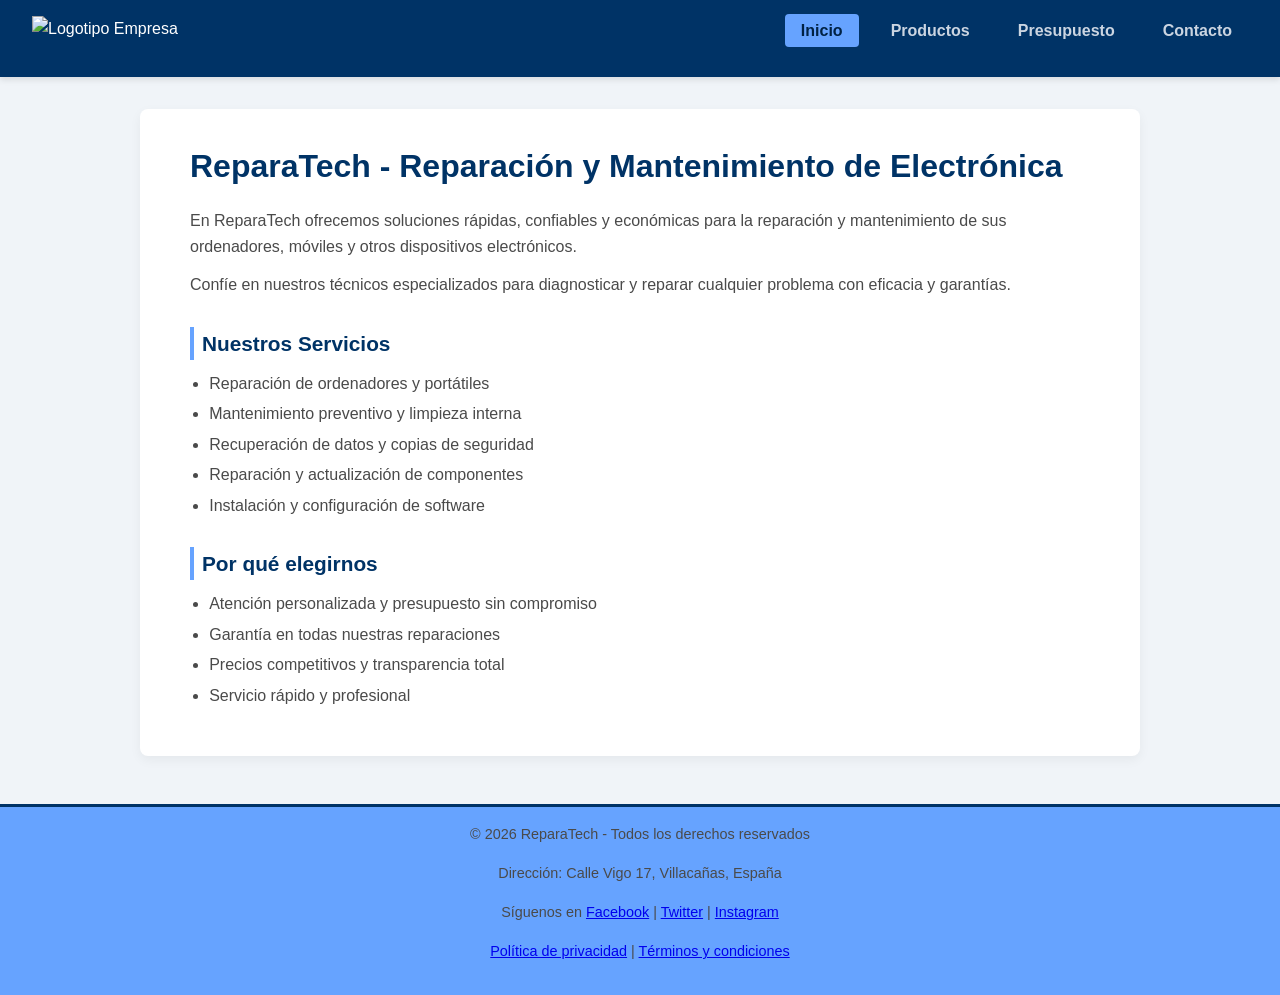
==== index.html @ f1f60119 "subido ahora" ====
<!doctype html>
<html lang="es">
  <head>
    <meta charset="UTF-8" />
    <meta name="viewport" content="width=device-width, initial-scale=1" />
    <title>ReparaTech - Reparación y Mantenimiento de Electrónica</title>
    <link rel="shortcut icon" href="img/logo.ico" type="image/x-icon" />
    <link rel="stylesheet" href="css/styles.css" />
  </head>
  <body>
    <header>
      <img src="img/logo.png" alt="Logotipo Empresa" class="logo" />
      <nav>
        <ul>
          <li><a href="index.html" class="activo">Inicio</a></li>
          <li><a href="nav/productos.html">Productos</a></li>
          <li><a href="nav/presupuestos.html">Presupuesto</a></li>
          <li><a href="nav/contacto.html">Contacto</a></li>
        </ul>
      </nav>
    </header>

    <main>
      <section>
        <h1>ReparaTech - Reparación y Mantenimiento de Electrónica</h1>
        <p>
          En ReparaTech ofrecemos soluciones rápidas, confiables y económicas
          para la reparación y mantenimiento de sus ordenadores, móviles y otros
          dispositivos electrónicos.
        </p>
        <p>
          Confíe en nuestros técnicos especializados para diagnosticar y reparar
          cualquier problema con eficacia y garantías.
        </p>
      </section>

      <section>
        <h2>Nuestros Servicios</h2>
        <ul>
          <li>Reparación de ordenadores y portátiles</li>
          <li>Mantenimiento preventivo y limpieza interna</li>
          <li>Recuperación de datos y copias de seguridad</li>
          <li>Reparación y actualización de componentes</li>
          <li>Instalación y configuración de software</li>
        </ul>
      </section>

      <section>
        <h2>Por qué elegirnos</h2>
        <ul>
          <li>Atención personalizada y presupuesto sin compromiso</li>
          <li>Garantía en todas nuestras reparaciones</li>
          <li>Precios competitivos y transparencia total</li>
          <li>Servicio rápido y profesional</li>
        </ul>
      </section>
    </main>

    <footer>
      <p>© 2026 ReparaTech - Todos los derechos reservados</p>
      <p>Dirección: Calle Vigo 17, Villacañas, España</p>
      <p>
        Síguenos en
        <a href="index.html" target="_self">Facebook</a> |
        <a href="index.html" target="_self">Twitter</a> |
        <a href="index.html" target="_self">Instagram</a>
      </p>
      <p>
        <a href="docs/politica.html">Política de privacidad</a> |
        <a href="docs/terminos.html">Términos y condiciones</a>
      </p>
    </footer>
  </body>
</html>
---- css/styles.css ----
/* Reset básico y tipografía */
* {
  box-sizing: border-box;
  margin: 0;
  padding: 0;
  font-family: "Segoe UI", Tahoma, Geneva, Verdana, sans-serif;
}

body {
  background-color: #f0f4f8;
  color: #333333;
  line-height: 1.6;
  font-size: 16px;
}

/* Encabezado */
header {
  background-color: #003366; /* Azul oscuro */
  color: #ffffff;
  padding: 1rem 2rem;
  display: flex;
  align-items: center;
  justify-content: space-between;
  box-shadow: 0 3px 6px rgba(0, 0, 0, 0.1);
}

.logo {
  height: 45px;
}

/* Navegación */
nav ul {
  list-style: none;
  display: flex;
  gap: 1rem;
}

nav ul li a {
  color: #cbd5e1; /* Azul claro */
  text-decoration: none;
  padding: 0.5rem 1rem;
  border-radius: 4px;
  font-weight: 600;
  transition:
    background-color 0.3s ease,
    color 0.3s ease;
}

nav ul li a:hover,
nav ul li a.activo {
  background-color: #66a3ff; /* Azul brillante */
  color: #002244;
}

/* Contenido principal */
main {
  max-width: 1000px;
  background-color: #ffffff;
  padding: 2rem 3rem;
  margin: 2rem auto;
  border-radius: 8px;
  box-shadow: 0 4px 12px rgba(0, 0, 0, 0.05);
}

/* Secciones */
section {
  margin-bottom: 2rem;
}

h1,
h2,
h3 {
  color: #003366;
  margin-bottom: 0.75rem;
  font-weight: 700;
}

p,
ul {
  margin-bottom: 1rem;
  color: #4a4a4a;
}

ul {
  list-style: disc inside;
}

/* Galería de productos/servicios */
.galeria-productos {
  display: grid;
  grid-template-columns: repeat(auto-fit, minmax(240px, 1fr));
  gap: 1.5rem;
}

.galeria-productos article {
  border: 1px solid #cbd5e1;
  border-radius: 8px;
  padding: 1rem;
  background-color: #f9fbff;
  text-align: center;
  box-shadow: 0 2px 6px rgba(0, 0, 0, 0.08);
  transition: transform 0.3s ease;
}

.galeria-productos article:hover {
  transform: translateY(-5px);
}

.galeria-productos img {
  max-width: 100%;
  height: 140px;
  object-fit: cover;
  border-radius: 5px;
  margin-bottom: 1rem;
}

.galeria-productos h2 {
  text-align: center;
  margin-bottom: 1.5rem;
  font-size: 1.4rem;
  color: #003366;
}

.galeria-productos h3 {
  color: #00509e;
  font-weight: 700;
}

/* Formulario */
form label {
  display: block;
  margin-top: 1rem;
  font-weight: 600;
  color: #003366;
}

form input[type="text"],
form input[type="email"],
form input[type="tel"],
form select,
form textarea {
  width: 100%;
  padding: 0.7rem;
  margin-top: 0.25rem;
  border: 1.5px solid #cbd5e1;
  border-radius: 5px;
  font-size: 1rem;
  font-family: inherit;
  transition: border-color 0.3s ease;
}

form input[type="text"]:focus,
form input[type="email"]:focus,
form input[type="tel"]:focus,
form select:focus,
form textarea:focus {
  border-color: #66a3ff;
  outline: none;
  background-color: #f0f8ff;
}

form button {
  margin-top: 1.5rem;
  padding: 0.75rem 2rem;
  font-size: 1.1rem;
  color: #fff;
  background-color: #00509e;
  border: none;
  border-radius: 5px;
  cursor: pointer;
  font-weight: 700;
  transition: background-color 0.3s ease;
}

form button:hover {
  background-color: #003366;
}

/* Checkbox para política de privacidad */
form label input[type="checkbox"] {
  margin-right: 0.5rem;
  transform: scale(1.2);
}

/* Pie de página */
footer {
  background-color: #66a3ff;
  color: #ffffff;
  text-align: center;
  padding: 1rem 2rem;
  margin-top: 3rem;
  font-size: 0.9rem;
  border-top: 3px solid #003366;
}

/* Responsive */
@media (max-width: 768px) {
  header {
    flex-direction: column;
    gap: 1rem;
  }

  main {
    padding: 1.5rem 1rem;
    margin: 1rem;
  }

  .galeria-productos {
    grid-template-columns: 1fr;
  }
}

/* estilos de fichero politica de privacidad */
/* estilos de fichero terminos y condiciones */

/* ---- Páginas legales: política y términos ---- */

main section {
  max-width: 900px;
  margin: 0 auto;
}

/* Títulos principales y secundarios ya usan h1, h2, h3,
   reforzamos márgenes para textos largos */
main h1 {
  font-size: 2rem;
  margin-bottom: 1rem;
}

main h2 {
  font-size: 1.3rem;
  margin-top: 1.8rem;
  margin-bottom: 0.7rem;
  border-left: 4px solid #66a3ff;
  padding-left: 0.5rem;
}

main p {
  margin-bottom: 0.8rem;
}

main ul {
  margin-left: 1.2rem;
  margin-bottom: 1rem;
  list-style: disc;
}

main ul li {
  margin-bottom: 0.3rem;
}

/* Bloque de fecha de última actualización */
main p strong {
  color: #003366;
}

/* Enlaces dentro del texto legal */
main a {
  color: #00509e;
  text-decoration: underline;
}

main a:hover {
  color: #003366;
}

/* En pantallas pequeñas, mejorar lectura */
@media (max-width: 768px) {
  main section {
    padding: 0 0.2rem;
  }

  main h1 {
    font-size: 1.6rem;
  }

  main h2 {
    font-size: 1.2rem;
  }
}

/* ---- Página de confirmación (Reparación solicitada) ---- */

.confirmacion-exito {
  max-width: 700px;
  margin: 2rem auto;
  padding: 2rem;
  background: linear-gradient(135deg, #f8f9fa 0%, #ffffff 100%);
  border-radius: 12px;
  box-shadow: 0 6px 20px rgba(0, 51, 102, 0.1);
}

.contenedor-confirmacion {
  text-align: center;
}

.icono-exito {
  font-size: 4rem;
  margin-bottom: 1rem;
  animation: bounce 0.6s ease-in-out;
}

@keyframes bounce {
  0%,
  100% {
    transform: translateY(0);
  }
  50% {
    transform: translateY(-10px);
  }
}

.confirmacion-exito h1 {
  color: #00aa44;
  font-size: 2.2rem;
  margin-bottom: 1.5rem;
  font-weight: 700;
}

.confirmacion-exito .intro {
  font-size: 1.1rem;
  color: #555555;
  margin-bottom: 2rem;
  line-height: 1.8;
}

.mensaje-exito h2 {
  color: #003366;
  font-size: 1.5rem;
  border-bottom: 3px solid #66a3ff;
  padding-bottom: 0.5rem;
  margin-top: 2rem;
  margin-bottom: 1.5rem;
  text-align: left;
}

.resumen-datos {
  list-style: none;
  text-align: left;
  margin: 1.5rem 0;
  padding: 1.5rem;
  background-color: #f0f8ff;
  border-left: 4px solid #66a3ff;
  border-radius: 8px;
}

.resumen-datos li {
  padding: 0.8rem 0;
  display: flex;
  justify-content: space-between;
  align-items: center;
  border-bottom: 1px solid #e0e8f0;
}

.resumen-datos li:last-child {
  border-bottom: none;
}

.resumen-datos strong {
  color: #003366;
  min-width: 150px;
}

.badge-estado {
  background-color: #00aa44;
  color: white;
  padding: 0.4rem 0.8rem;
  border-radius: 20px;
  font-size: 0.9rem;
  font-weight: 600;
}

.datos-contacto {
  background-color: #e8f4ff;
  padding: 1.5rem;
  border-radius: 8px;
  margin: 2rem 0;
  text-align: left;
}

.datos-contacto h3 {
  color: #003366;
  margin-bottom: 1rem;
  font-size: 1.1rem;
}

.datos-contacto p {
  margin: 0.8rem 0;
  color: #555555;
  font-size: 1rem;
}

.proximo-paso {
  margin: 2rem 0;
  text-align: left;
}

.proximo-paso h3 {
  color: #003366;
  font-size: 1.3rem;
  margin-bottom: 1.5rem;
  text-align: center;
}

.pasos-proceso {
  list-style: none;
  counter-reset: pasos;
  padding: 0;
}

.pasos-proceso li {
  counter-increment: pasos;
  padding: 1rem 1rem 1rem 3.5rem;
  margin-bottom: 1rem;
  background-color: #f8f9fa;
  border-radius: 8px;
  position: relative;
  border-left: 4px solid #66a3ff;
}

.pasos-proceso li::before {
  content: counter(pasos);
  position: absolute;
  left: 0.8rem;
  top: 0.8rem;
  background-color: #66a3ff;
  color: white;
  width: 2rem;
  height: 2rem;
  border-radius: 50%;
  display: flex;
  align-items: center;
  justify-content: center;
  font-weight: bold;
}

.pasos-proceso li strong {
  color: #003366;
  display: block;
  margin-bottom: 0.3rem;
}

.acciones {
  display: flex;
  gap: 1.5rem;
  justify-content: center;
  margin-top: 2.5rem;
  flex-wrap: wrap;
}

.btn-volver,
.btn-nuevo {
  padding: 1rem 2rem;
  border-radius: 8px;
  text-decoration: none;
  font-weight: 600;
  font-size: 1rem;
  transition: all 0.3s ease;
  display: inline-block;
  min-width: 220px;
  text-align: center;
  cursor: pointer;
}

.btn-volver {
  background-color: #f0f4f8;
  color: #003366;
  border: 2px solid #003366;
}

.btn-volver:hover {
  background-color: #003366;
  color: white;
  transform: translateY(-2px);
  box-shadow: 0 4px 12px rgba(0, 51, 102, 0.2);
}

.btn-nuevo {
  background-color: #00aa44;
  color: white;
  border: 2px solid #00aa44;
}

.btn-nuevo:hover {
  background-color: #008a38;
  transform: translateY(-2px);
  box-shadow: 0 4px 12px rgba(0, 170, 68, 0.2);
}

/* Responsive para confirmación */
@media (max-width: 768px) {
  .confirmacion-exito {
    margin: 1rem;
    padding: 1.5rem;
  }

  .confirmacion-exito h1 {
    font-size: 1.8rem;
  }

  .acciones {
    flex-direction: column;
    gap: 1rem;
  }

  .btn-volver,
  .btn-nuevo {
    min-width: 100%;
  }

  .resumen-datos li {
    flex-direction: column;
    align-items: flex-start;
    gap: 0.5rem;
  }

  .icono-exito {
    font-size: 3rem;
  }
}

/* Fin de styles.css del proyecto ReparaTech */
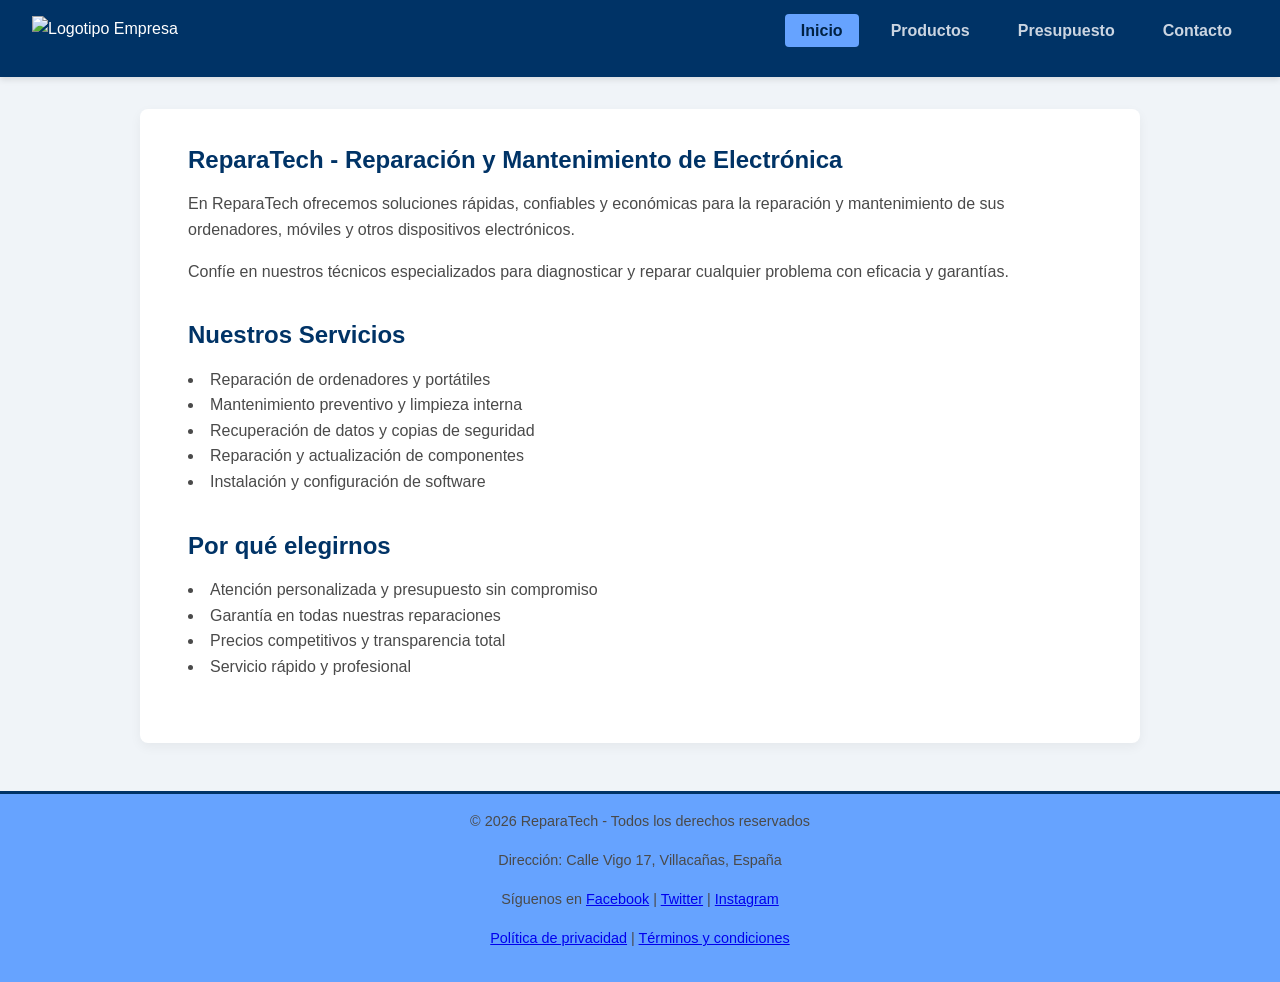
==== commit 20ac9f37: "Refactorización CSS, mejora SEO y accesibilidad" ====
--- a/index.html
+++ b/index.html
@@ -3,9 +3,15 @@
   <head>
     <meta charset="UTF-8" />
     <meta name="viewport" content="width=device-width, initial-scale=1" />
-    <title>ReparaTech - Reparación y Mantenimiento de Electrónica</title>
+    <title>ReparaTech | Reparación y Mantenimiento de Electrónica</title>
+    <meta
+      name="description"
+      content="ReparaTech: Soluciones rápidas y confiables para la reparación de ordenadores, móviles y dispositivos electrónicos en Villacañas."
+    />
     <link rel="shortcut icon" href="img/logo.ico" type="image/x-icon" />
-    <link rel="stylesheet" href="css/styles.css" />
+    <link rel="stylesheet" href="css/base.css" />
+    <link rel="stylesheet" href="css/layout.css" />
+    <link rel="stylesheet" href="css/components.css" />
   </head>
   <body>
     <header>
@@ -61,9 +67,9 @@
       <p>Dirección: Calle Vigo 17, Villacañas, España</p>
       <p>
         Síguenos en
-        <a href="index.html" target="_self">Facebook</a> |
-        <a href="index.html" target="_self">Twitter</a> |
-        <a href="index.html" target="_self">Instagram</a>
+        <a href="#" target="_self">Facebook</a> |
+        <a href="#" target="_self">Twitter</a> |
+        <a href="#" target="_self">Instagram</a>
       </p>
       <p>
         <a href="docs/politica.html">Política de privacidad</a> |
--- a/css/base.css
+++ b/css/base.css
@@ -0,0 +1,29 @@
+/* Estilos base y reset */
+* {
+  box-sizing: border-box;
+  margin: 0;
+  padding: 0;
+  font-family: "Segoe UI", Tahoma, Geneva, Verdana, sans-serif;
+}
+
+body {
+  background-color: #f0f4f8;
+  color: #333333;
+  line-height: 1.6;
+  font-size: 16px;
+}
+
+h1, h2, h3 {
+  color: #003366;
+  margin-bottom: 0.75rem;
+  font-weight: 700;
+}
+
+p, ul {
+  margin-bottom: 1rem;
+  color: #4a4a4a;
+}
+
+ul {
+  list-style: disc inside;
+}
--- a/css/layout.css
+++ b/css/layout.css
@@ -0,0 +1,75 @@
+/* Estilos de layout: header, nav, main, footer */
+
+/* Encabezado */
+header {
+  background-color: #003366;
+  color: #ffffff;
+  padding: 1rem 2rem;
+  display: flex;
+  align-items: center;
+  justify-content: space-between;
+  box-shadow: 0 3px 6px rgba(0, 0, 0, 0.1);
+}
+
+.logo {
+  height: 45px;
+}
+
+/* Navegación */
+nav ul {
+  list-style: none;
+  display: flex;
+  gap: 1rem;
+}
+
+nav ul li a {
+  color: #cbd5e1;
+  text-decoration: none;
+  padding: 0.5rem 1rem;
+  border-radius: 4px;
+  font-weight: 600;
+  transition: background-color 0.3s ease, color 0.3s ease;
+}
+
+nav ul li a:hover,
+nav ul li a.activo {
+  background-color: #66a3ff;
+  color: #002244;
+}
+
+/* Contenido principal */
+main {
+  max-width: 1000px;
+  background-color: #ffffff;
+  padding: 2rem 3rem;
+  margin: 2rem auto;
+  border-radius: 8px;
+  box-shadow: 0 4px 12px rgba(0, 0, 0, 0.05);
+}
+
+section {
+  margin-bottom: 2rem;
+}
+
+/* Pie de página */
+footer {
+  background-color: #66a3ff;
+  color: #ffffff;
+  text-align: center;
+  padding: 1rem 2rem;
+  margin-top: 3rem;
+  font-size: 0.9rem;
+  border-top: 3px solid #003366;
+}
+
+/* Responsive */
+@media (max-width: 768px) {
+  header {
+    flex-direction: column;
+    gap: 1rem;
+  }
+  main {
+    padding: 1.5rem 1rem;
+    margin: 1rem;
+  }
+}
--- a/css/components.css
+++ b/css/components.css
@@ -0,0 +1,81 @@
+/* Componentes: formulario, botones, galeria, confirmacion */
+
+/* Galería de servicios */
+.galeria-productos {
+  display: grid;
+  grid-template-columns: repeat(auto-fit, minmax(240px, 1fr));
+  gap: 1.5rem;
+}
+
+.galeria-productos article {
+  border: 1px solid #cbd5e1;
+  border-radius: 8px;
+  padding: 1rem;
+  background-color: #f9fbff;
+  text-align: center;
+  box-shadow: 0 2px 6px rgba(0, 0, 0, 0.08);
+  transition: transform 0.3s ease;
+}
+
+.galeria-productos article:hover {
+  transform: translateY(-5px);
+}
+
+.galeria-productos img {
+  max-width: 100%;
+  height: 140px;
+  object-fit: cover;
+  border-radius: 5px;
+  margin-bottom: 1rem;
+}
+
+/* Formulario */
+form label {
+  display: block;
+  margin-top: 1rem;
+  font-weight: 600;
+  color: #003366;
+}
+
+form input[type="text"],
+form input[type="email"],
+form input[type="tel"],
+form select,
+form textarea {
+  width: 100%;
+  padding: 0.7rem;
+  margin-top: 0.25rem;
+  border: 1.5px solid #cbd5e1;
+  border-radius: 5px;
+  font-size: 1rem;
+  font-family: inherit;
+}
+
+form button {
+  margin-top: 1.5rem;
+  padding: 0.75rem 2rem;
+  font-size: 1.1rem;
+  color: #fff;
+  background-color: #00509e;
+  border: none;
+  border-radius: 5px;
+  cursor: pointer;
+  font-weight: 700;
+}
+
+/* Confirmación */
+.confirmacion-exito {
+  max-width: 700px;
+  margin: 2rem auto;
+  padding: 2rem;
+  text-align: center;
+}
+
+.btn-volver, .btn-nuevo {
+  padding: 1rem 2rem;
+  border-radius: 8px;
+  text-decoration: none;
+  font-weight: 600;
+  display: inline-block;
+  margin: 0.5rem;
+}
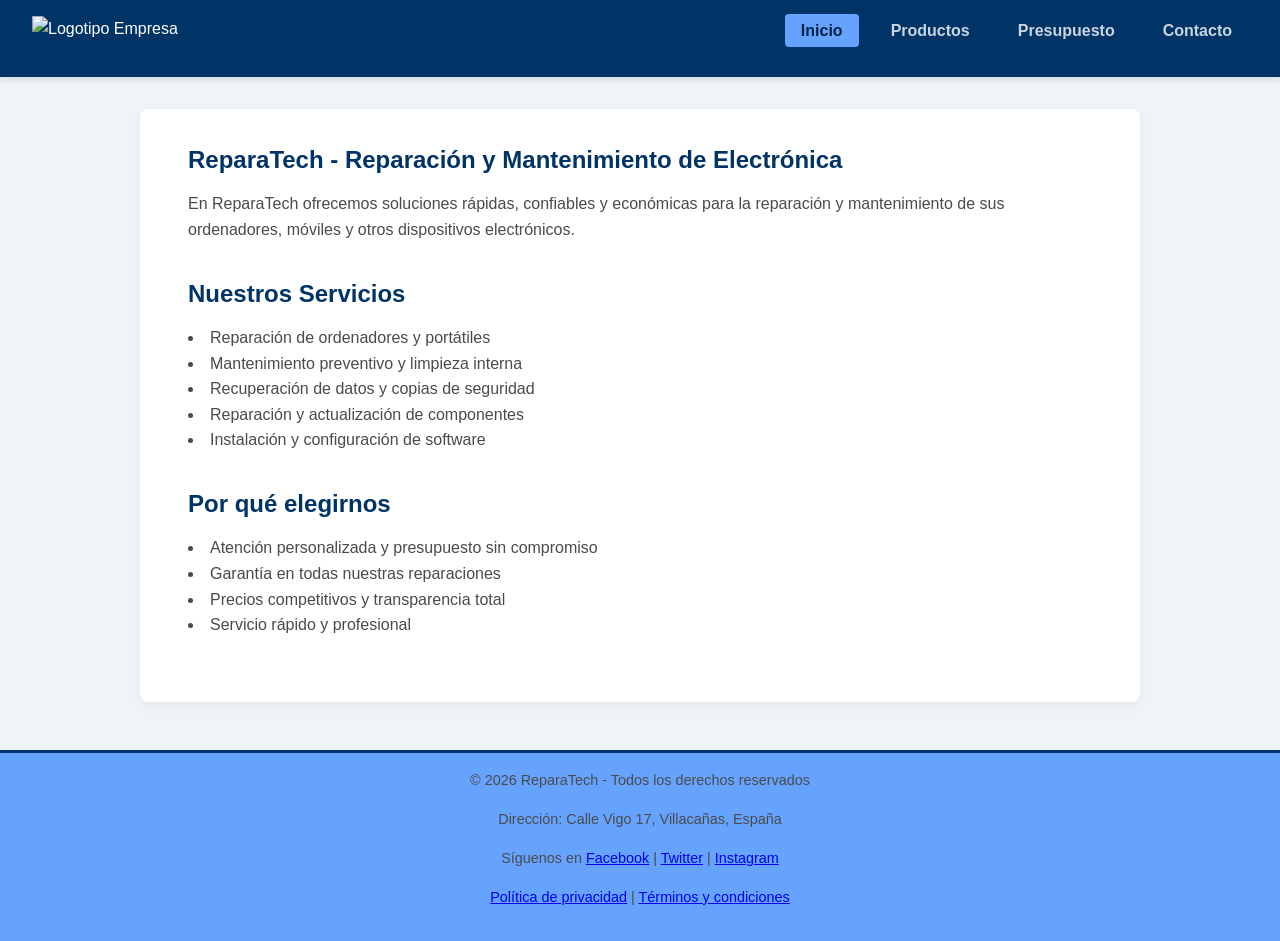
==== commit cc79a66d: "Añadidos comentarios explicativos al código para cumplir requisitos del ejercicio" ====
--- a/index.html
+++ b/index.html
@@ -27,6 +27,7 @@
     </header>
 
     <main>
+      <!-- Introducción de la empresa -->
       <section>
         <h1>ReparaTech - Reparación y Mantenimiento de Electrónica</h1>
         <p>
@@ -34,12 +35,9 @@
           para la reparación y mantenimiento de sus ordenadores, móviles y otros
           dispositivos electrónicos.
         </p>
-        <p>
-          Confíe en nuestros técnicos especializados para diagnosticar y reparar
-          cualquier problema con eficacia y garantías.
-        </p>
       </section>
 
+      <!-- Servicios destacados -->
       <section>
         <h2>Nuestros Servicios</h2>
         <ul>
@@ -51,6 +49,7 @@
         </ul>
       </section>
 
+      <!-- Ventajas competitivas -->
       <section>
         <h2>Por qué elegirnos</h2>
         <ul>
--- a/css/base.css
+++ b/css/base.css
@@ -13,12 +13,14 @@
   font-size: 16px;
 }
 
+/* Títulos con margen inferior para dar aire */
 h1, h2, h3 {
   color: #003366;
   margin-bottom: 0.75rem;
   font-weight: 700;
 }
 
+/* Párrafos y listas */
 p, ul {
   margin-bottom: 1rem;
   color: #4a4a4a;
@@ -27,3 +29,4 @@
 ul {
   list-style: disc inside;
 }
+
--- a/css/layout.css
+++ b/css/layout.css
@@ -28,7 +28,9 @@
   padding: 0.5rem 1rem;
   border-radius: 4px;
   font-weight: 600;
-  transition: background-color 0.3s ease, color 0.3s ease;
+  transition:
+    background-color 0.3s ease,
+    color 0.3s ease;
 }
 
 nav ul li a:hover,
--- a/css/components.css
+++ b/css/components.css
@@ -71,7 +71,8 @@
   text-align: center;
 }
 
-.btn-volver, .btn-nuevo {
+.btn-volver,
+.btn-nuevo {
   padding: 1rem 2rem;
   border-radius: 8px;
   text-decoration: none;
